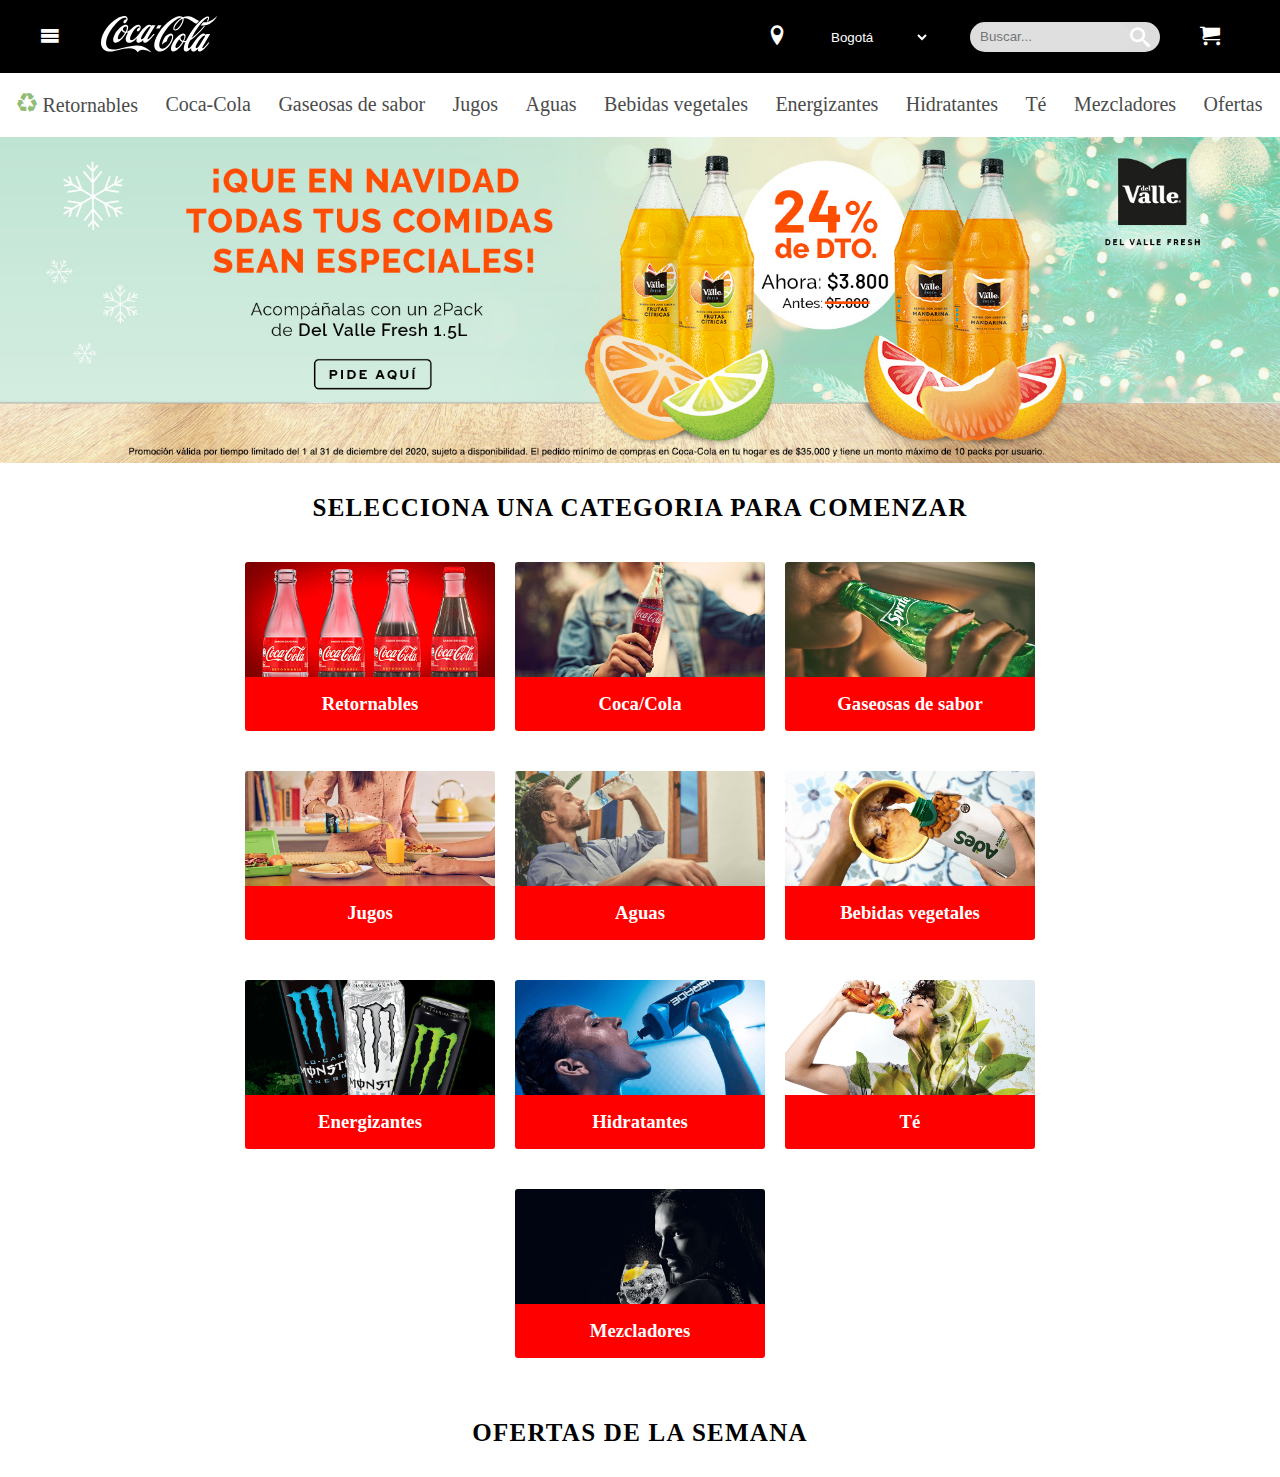
==== index.html @ a93de2f4 "header-sleider-categorias" ====
<!DOCTYPE html>
<html lang="en">
<head>
    <meta charset="UTF-8">
    <meta name="viewport" content="width=device-width, initial-scale=1.0">
    <title>Coca-Cola</title>
    <link rel="icon" href="/images/icon.png">
    <link rel="stylesheet" href="/css/estilos.css">
    <link rel="stylesheet" href="/css/mediaqueris.css">
    <link rel="stylesheet" href="../package/swiper-bundle.min.css">
</head>
<body>
    <main>
        <!-- header -->
        <header class="header">
            <div class="header-menu">
                <div class="header-container">
                    <ul>
                        <li class="burger-menu"><i class="icon-menu"></i></li>
                        <li>
                            <img src="/images/coca-cola-logo.svg" alt="">
                        </li>
                    </ul>
                </div>
                <div class="header-container">
                    <ul>
                        <li><i class="icon-location"></i></li>
                        <li>
                            <select name="Citys">
                                <option value="1">Bogotá</option> 
                                <option value="2">Bucaramanga</option> 
                                <option value="3">Cali</option>
                                <option value="10">Medellín</option> 
                                <option value="11">Barranquilla</option> 
                                <option value="12">Cartagena</option> 
                            </select>
                        </li>
                        <li>
                            <div class="search-input-container">
                                <input type="text" placeholder="Buscar...">
                                <i class="icon-search"></i>
                            </div>
                        </li>
                        <li><i class="icon-cart"></i></li>
                    </ul>
                </div>
            </div>
            <nav class="header-menu-nav">
                <ul class="menu-nav">
                    <li><a href=""><i class="icon-recycle"></i> Retornables</a></li>
                    <li><a href="">Coca-Cola</a></li>
                    <li><a href="">Gaseosas de sabor</a></li>
                    <li><a href="">Jugos</a></li>
                    <li><a href="">Aguas</a></li>
                    <li><a href="">Bebidas vegetales</a></li>
                    <li><a href="">Energizantes</a></li>
                    <li><a href="">Hidratantes</a></li>
                    <li><a href="">Té</a></li>
                    <li><a href="">Mezcladores</a></li>
                    <li><a href="">Ofertas</a></li>
                </ul>
            </nav>
        </header>
         <!-- Swiper -->
        <div class="swiper-container">
            <div class="swiper-wrapper">
                <div class="swiper-slide"><img src="/images/-DT-BannerDesktop-1.png" alt=""></div>
                <!-- <div class="swiper-slide"><img src="/images/-DT-BannerDesktop-2.png" alt=""></div>
                <div class="swiper-slide">Slide 3</div>
                <div class="swiper-slide">Slide 4</div>
                <div class="swiper-slide">Slide 5</div>
                <div class="swiper-slide">Slide 6</div>
                <div class="swiper-slide">Slide 7</div>
                <div class="swiper-slide">Slide 8</div>
                <div class="swiper-slide">Slide 9</div>
                <div class="swiper-slide">Slide 10</div> -->
            </div>
            <!-- Add Pagination -->
            <div class="swiper-pagination"></div>
        </div>
        <!-- Categorias -->
        <div class="container">
            <h1>selecciona una categoria para comenzar</h1>
        </div>
        <section id="evento" class="event-list">
            <div class="container">
                <article class="event">
                    <figure class="event-imageContainer">
                        <img class="event-image" src="/images/retornables-coca-cola.jpg" alt="">
                    </figure>
                    <div class="event-detail">
                        <h3 class="event-title">Retornables</h3>
                    </div>
                </article>
                <article class="event">
                    <figure class="event-imageContainer">
                        <img class="event-image" src="/images/coca-cola.jpg" alt="">
                    </figure>
                    <div class="event-detail">
                        <h3 class="event-title">Coca/Cola</h3>
                    </div>
                </article>
                <article class="event">
                    <figure class="event-imageContainer">
                        <img class="event-image" src="/images/sprite.jpg" alt="">
                    </figure>
                    <div class="event-detail">
                        <h3 class="event-title">Gaseosas de sabor</h3>
                    </div>
                </article>
                <article class="event">
                    <figure class="event-imageContainer">
                        <img class="event-image" src="/images/jugo-del-valle.jpg" alt="">
                    </figure>
                    <div class="event-detail">
                        <h3 class="event-title">Jugos</h3>
                    </div>
                </article>
                <article class="event">
                    <figure class="event-imageContainer">
                        <img class="event-image" src="/images/manatial.jpg" alt="">
                    </figure>
                    <div class="event-detail">
                        <h3 class="event-title">Aguas</h3>
                    </div>
                </article>
                <article class="event">
                    <figure class="event-imageContainer">
                        <img class="event-image" src="/images/ades.jpg" alt="">
                    </figure>
                    <div class="event-detail">
                        <h3 class="event-title">Bebidas vegetales</h3>
                    </div>
                </article>
                <article class="event">
                    <figure class="event-imageContainer">
                        <img class="event-image" src="/images/energizante.jpg" alt="">
                    </figure>
                    <div class="event-detail">
                        <h3 class="event-title">Energizantes</h3>
                    </div>
                </article>
                <article class="event">
                    <figure class="event-imageContainer">
                        <img class="event-image" src="/images/powerade.jpg" alt="">
                    </figure>
                    <div class="event-detail">
                        <h3 class="event-title">Hidratantes</h3>
                    </div>
                </article>
                <article class="event">
                    <figure class="event-imageContainer">
                        <img class="event-image" src="/images/fuzete.jpg" alt="">
                    </figure>
                    <div class="event-detail">
                        <h3 class="event-title">Té</h3>
                    </div>
                </article>
                <article class="event">
                    <figure class="event-imageContainer">
                        <img class="event-image" src="/images/mezcladores-category.jpg" alt="">
                    </figure>
                    <div class="event-detail">
                        <h3 class="event-title">Mezcladores</h3>
                    </div>
                </article>
            </div>
        </section>
        <!-- ofertas de la seman -->
        <div class="container">
            <h1>ofertas de la semana</h1>
        </div>
        <section class="saleWekeed">

        </section>

        <!-- Swiper JS -->
        <!-- <script src="https://unpkg.com/swiper/swiper-bundle.min.js"></script> -->
    
        <!-- Initialize Swiper -->
        <!-- <script>
            var swiper = new Swiper('.swiper-container', {
          pagination: {
            el: '.swiper-pagination',
          },
        });
        </script> -->
    </main>
</body>
<script src="/js/slider.js"></script>
</html>
---- css/estilos.css ----
/* ----------------------------------------Estilo iconos---------------------------------------------- */
@font-face {
    font-family: 'icomoon';
    src:  url('/fonts/fonts/icomoon.eot?r5sw91');
    src:  url('/fonts/fonts/icomoon.eot?r5sw91#iefix') format('embedded-opentype'),
      url('/fonts/fonts/icomoon.ttf?r5sw91') format('truetype'),
      url('/fonts/fonts/icomoon.woff?r5sw91') format('woff'),
      url('/fonts/fonts/icomoon.svg?r5sw91#icomoon') format('svg');
    font-weight: normal;
    font-style: normal;
    font-display: block;
  }
  
  [class^="icon-"], [class*=" icon-"] {
    /* use !important to prevent issues with browser extensions that change fonts */
    font-family: 'icomoon' !important;
    speak: never;
    font-style: normal;
    font-weight: normal;
    font-variant: normal;
    text-transform: none;
    line-height: 1;
  
    /* Better Font Rendering =========== */
    -webkit-font-smoothing: antialiased;
    -moz-osx-font-smoothing: grayscale;
  }
  
  .icon-recycle:before {
    content: "\e904";
    color: #90bc76;
  }
  .icon-search:before {
    content: "\e903";
  }
  .icon-location:before {
    content: "\e900";
  }
  .icon-cart:before {
    content: "\e901";
  }
  .icon-menu:before {
    content: "\e902";
  }
  
  /*------------------------------------------------html body-------------------------------------*/
  /* html, body {
      position: relative;
      height: 100%;
    }

    body {
      background: #eee;
      font-family: Helvetica Neue, Helvetica, Arial, sans-serif;
      font-size: 14px;
      color: #000;
      margin: 0;
      padding: 0;
    } */
    *{
      margin: 0;
      padding: 0;
    }
    img{
      max-width: 100%;
      }
/* --------------------------------------------Estilos Header---------------------------------------- */
.header{
    width: 100vw;
}  
.header-menu{
    display: flex;
    align-items: center;
    justify-content: space-between;
    background-color: black;
    padding: 15px 30px;
  }
  .header-menu i{
      color: white;
      font-size: 20px;
  }

  .header-container1{
      width: 50%;
      display: flex;
      justify-content: flex-end;
  }
  .header-container ul{
      display: flex;
      list-style: none;
      align-items: center;
  }
  .header-container li{
      margin-right: 20px;
      padding: 0 10px;
  }
.icon-search{
    margin-right: 30px;
}
 .search-input-container{
    width: 190px;
    border-radius: 15px;
    /* border: 1px solid #def1e5; */
    display: flex;
    justify-content: center;
    align-items: center;
    background-color: hsla(0,0%,87.8%,.99);
 }
  header select{
      background-color: black;
      color: white;
      border: none;
  }
  header input{
      background-color: hsla(0,0%,87.8%,.86);
      width: 150px;
      color: white;
      border-radius: 15px;
      border: none;
      outline: none;
      height: 30px;
      margin-left: 30px;
  }
  /* -----------------------------------------Estilos Nav----------------------------------------------- */
.menu-nav{
    display: flex;
    list-style: none;
    justify-content: space-evenly;
    -webkit-box-shadow: -2px 9px 11px -4px rgba(0,0,0,0.74);
    -moz-box-shadow: -2px 9px 11px -4px rgba(0,0,0,0.74);
    box-shadow: -2px 9px 11px -4px rgba(0,0,0,0.74);
}
.menu-nav li{
    /* font-family: roboto; */
    font-size: 20px;
    margin-top: 20px;
    margin-bottom: 20px;
    padding: 0 10px;
}
.menu-nav a{
    text-decoration: none;
    color: #4b4b4b;
}

/* --------------------------------------------Estilos carrusel---------------------------- */
.swiper-container {
  width: 100%;
  height: 100%;
}

.swiper-slide {
  text-align: center;
  font-size: 18px;
  background: #fff;

  /* Center slide text vertically */
  display: -webkit-box;
  display: -ms-flexbox;
  display: -webkit-flex;
  display: flex;
  -webkit-box-pack: center;
  -ms-flex-pack: center;
  -webkit-justify-content: center;
  justify-content: center;
  -webkit-box-align: center;
  -ms-flex-align: center;
  -webkit-align-items: center;
  align-items: center;
}
/* .swiper-slide img{
  max-width: 100%;
} */
/* -----------------------------------------Categorias------------------------------------------ */
.container h1{
   justify-content: center;
    text-align: center;
    text-transform: uppercase;
    font-size: 25px;
    line-height: 29px;
    letter-spacing: 1.25px;
    font-weight: 700;
    margin: 30px 0;
}
.event-list{
  display: flex;
  flex-wrap: wrap;
}
.event{
  margin: 1%;
  width: 25%;
  border-radius: 3px;
  overflow: hidden;
  flex-shrink: 0;
  /* background-color: #f4fbff; */
  margin-bottom: 30px;
}
.event img{
  width: 250px;
  height: 115px;
  object-fit: cover;
  margin: 0;
}
.event-imageContainer{
  margin: 0;
}
.event-detail{
  /* margin: 40px 0px; */
  margin-top: -4px;
  background-color: red;
  color: white;
  position: relative;
  padding: 1em;
  text-align: center;
}
.container{
  max-width: 1000px;
  width: 100%;
  margin: 0 auto;
  display: inherit;
  justify-content: center;
  align-items: inherit;
  height: inherit;
  flex-wrap: inherit;
}
---- css/mediaqueris.css ----
@media screen and (min-width: 1024px) { 

}
@media screen and (min-width: 768px) { 
    .header-container{
        display: flex;
        flex-wrap: wrap;
    }
}
@media screen and (min-width: 480px) {

 }
@media screen and (min-width: 320px) {

 }
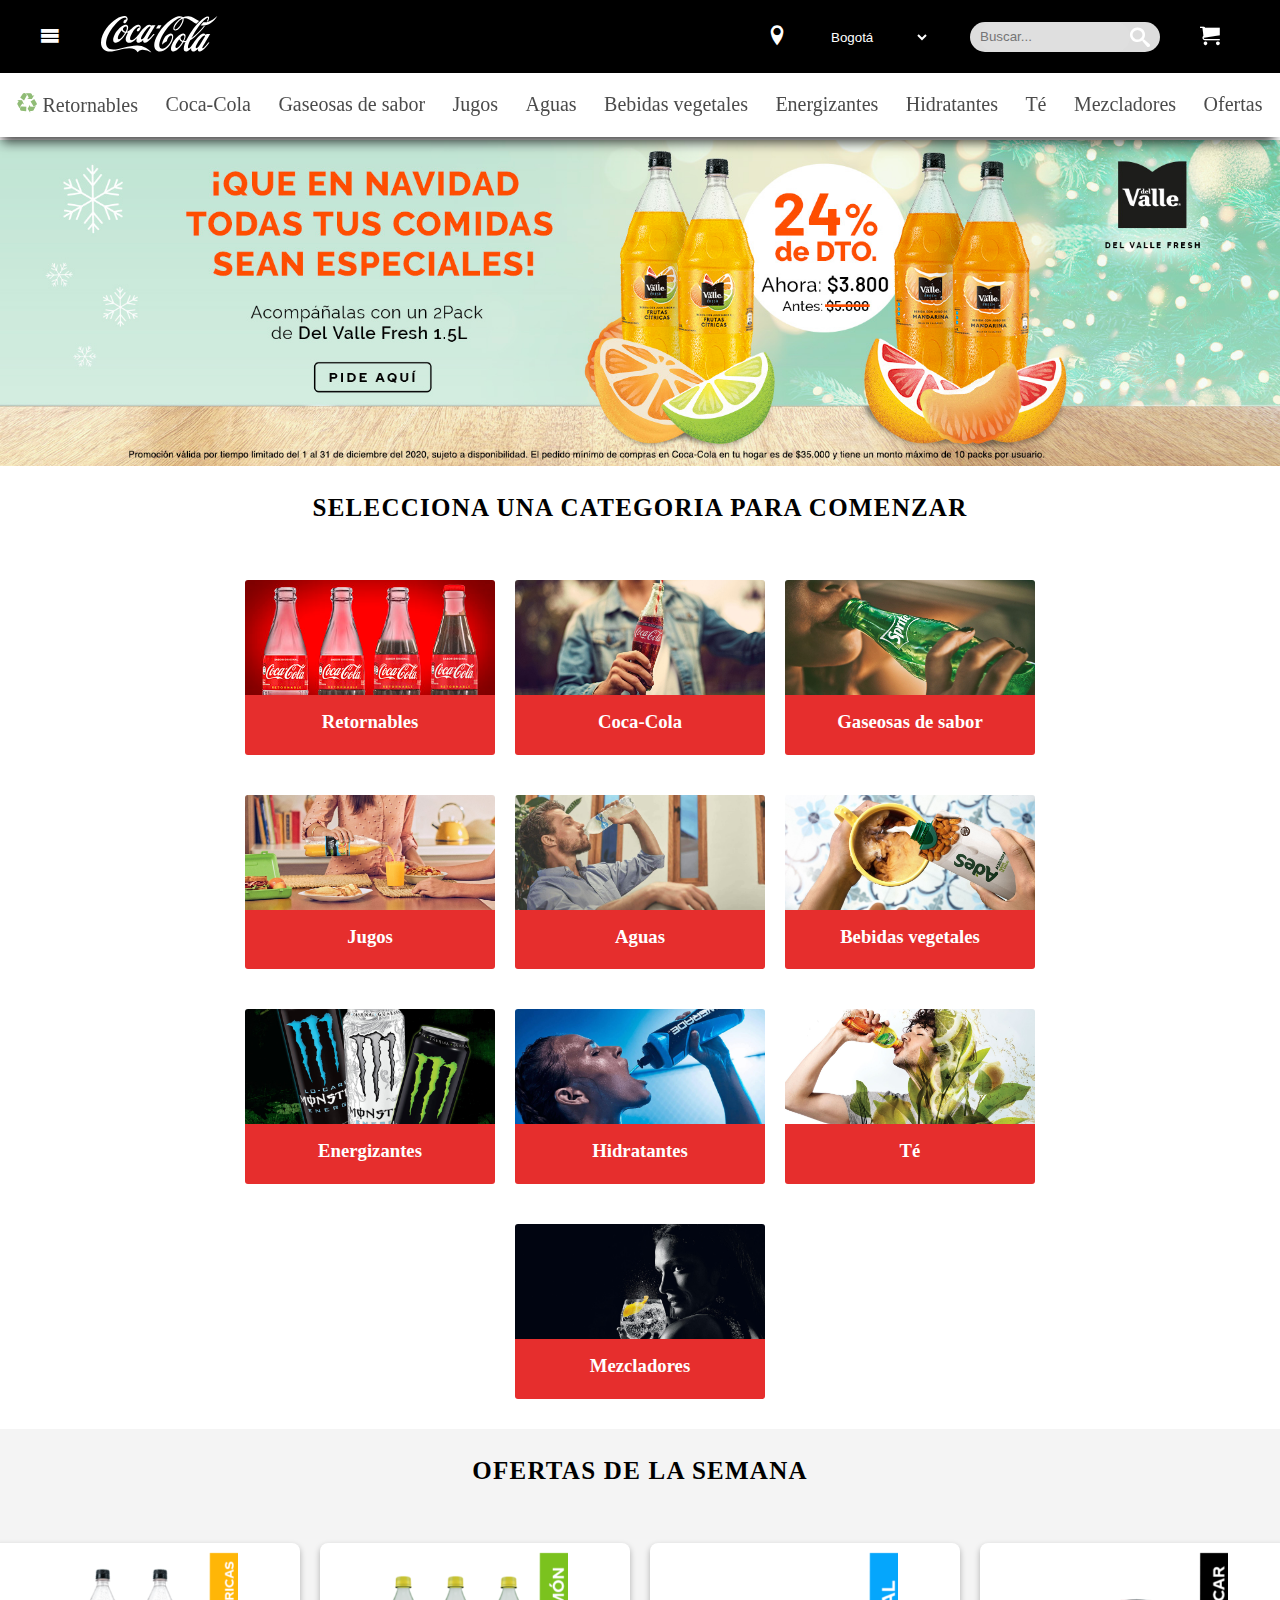
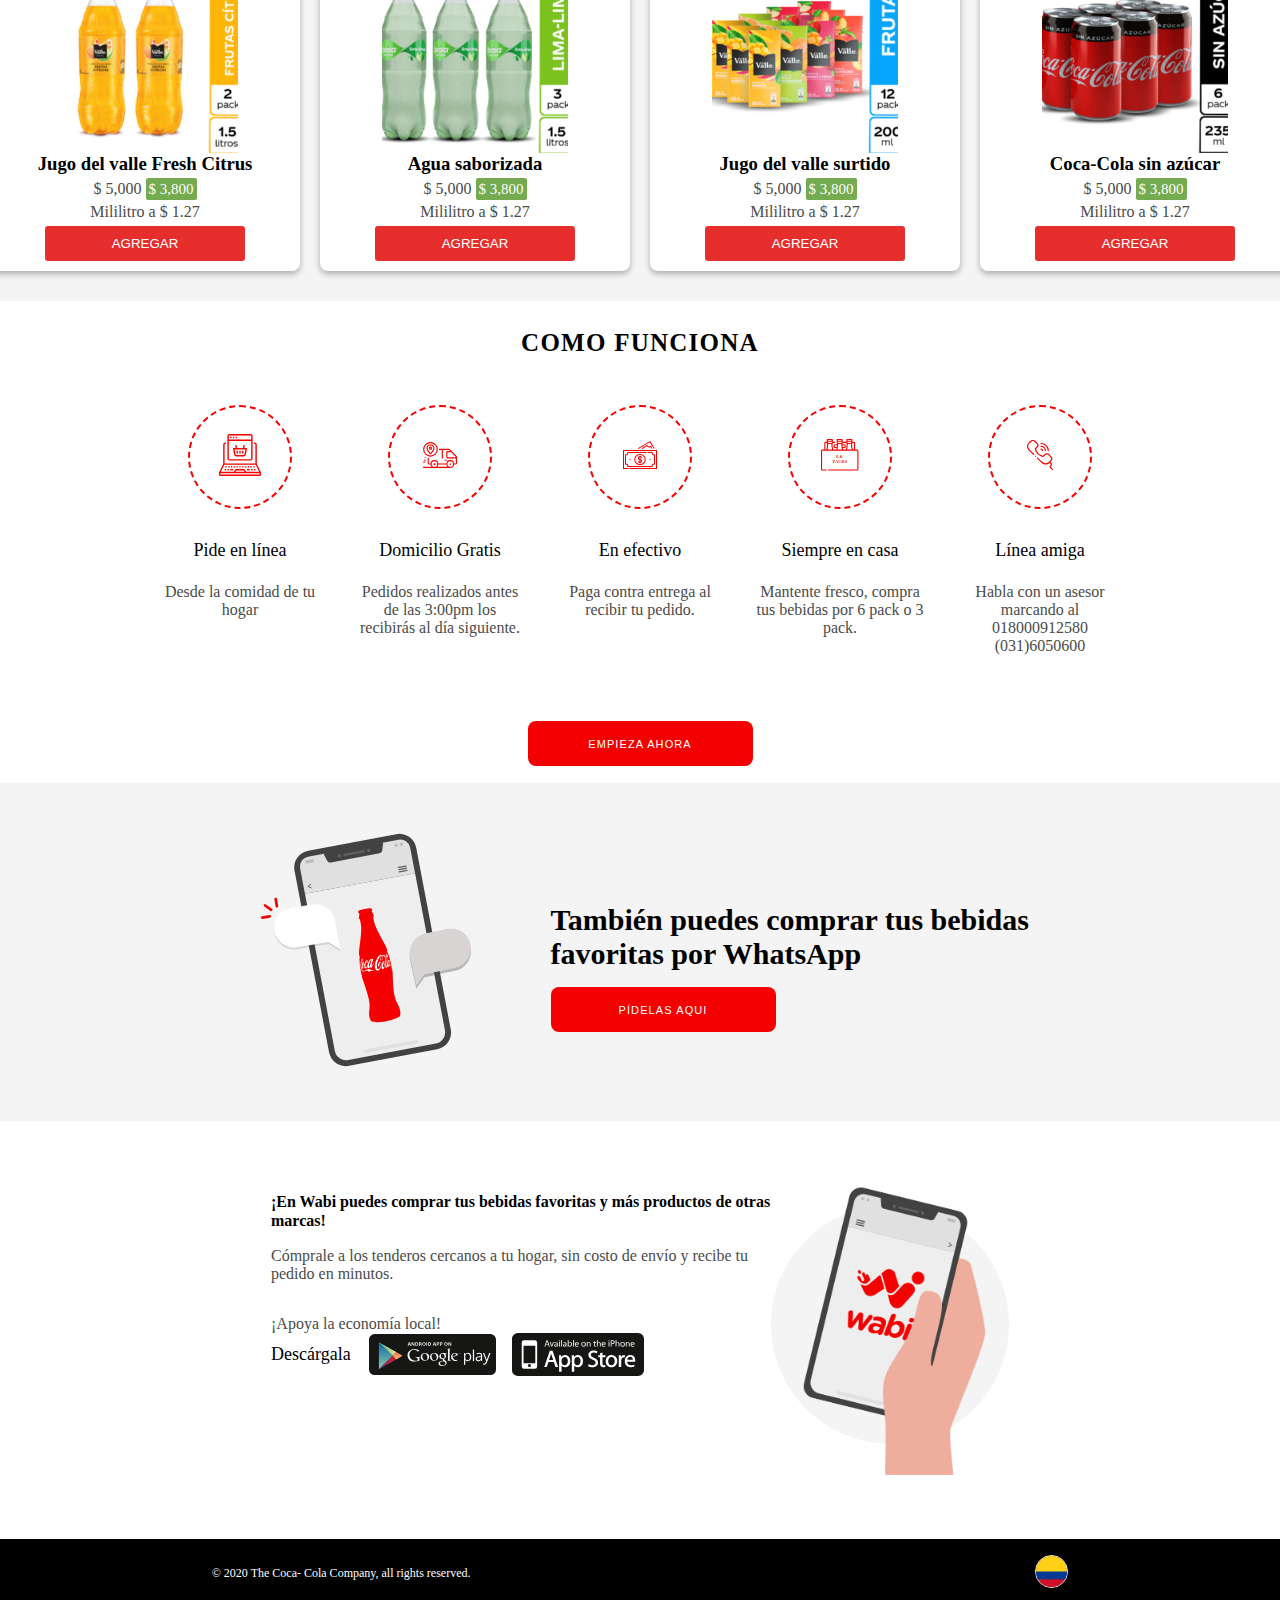
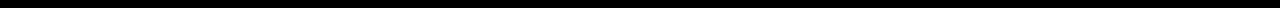
==== commit d5c9ecd0: "pagina terminada version desktop" ====
--- a/index.html
+++ b/index.html
@@ -79,11 +79,11 @@
             <div class="swiper-pagination"></div>
         </div>
         <!-- Categorias -->
-        <div class="container">
-            <h1>selecciona una categoria para comenzar</h1>
-        </div>
         <section id="evento" class="event-list">
             <div class="container">
+                <h1>selecciona una categoria para comenzar</h1>
+            </div>
+            <div class="container">
                 <article class="event">
                     <figure class="event-imageContainer">
                         <img class="event-image" src="/images/retornables-coca-cola.jpg" alt="">
@@ -97,7 +97,7 @@
                         <img class="event-image" src="/images/coca-cola.jpg" alt="">
                     </figure>
                     <div class="event-detail">
-                        <h3 class="event-title">Coca/Cola</h3>
+                        <h3 class="event-title">Coca-Cola</h3>
                     </div>
                 </article>
                 <article class="event">
@@ -166,14 +166,168 @@
                 </article>
             </div>
         </section>
-        <!-- ofertas de la seman -->
-        <div class="container">
-            <h1>ofertas de la semana</h1>
-        </div>
-        <section class="saleWekeed">
-
-        </section>
-
+        <!-- ofertas de la semana -->
+        <section class="sale-Wekeed">
+            <div class="container">
+                <h1>ofertas de la semana</h1>
+            </div>
+            <div class="container2">
+                <article class="sale">
+                    <figure class="img-container">
+                        <img src="/images/Jugo Del Valle Fresh-DT-HeroImages-DVFreshCitrus-1500ml-2Pack-CO-QSC-624x624-10_2020 (1).png-01333597-4f72-48d4-aadb-0527a4635b61.png" alt="">
+                    </figure>
+                    <h3>Jugo del valle Fresh Citrus</h3>
+                    <p>$ 5,000 <span>$ 3,800</span></p>
+                    <p>Mililitro a $ 1.27</p>
+                    <div class="button"><button>agregar</button></div>
+                </article>
+                <article class="sale">
+                    <figure class="img-container">
+                        <img src="/images/testt-DT-HeroImages-BrisaLimón-1500ml-3Pack-CO-QSC-624x624-17_06_2020.png" alt="">
+                    </figure>
+                    <h3>Agua saborizada</h3>
+                    <p>$ 5,000 <span>$ 3,800</span></p>
+                    <p>Mililitro a $ 1.27</p>
+                    <div class="button"><button>agregar</button></div>
+                </article>
+                <article class="sale">
+                    <figure class="img-container">
+                        <img src="/images/DT-HeroImages-DVFrutal-12Pack-CO-QSC-624x624-02_07_2020 (1).png" alt="">
+                    </figure>
+                    <h3>Jugo del valle surtido</h3>
+                    <p>$ 5,000 <span>$ 3,800</span></p>
+                    <p>Mililitro a $ 1.27</p>
+                    <div class="button"><button>agregar</button></div>
+                </article>
+                <article class="sale">
+                    <figure class="img-container">
+                        <img src="/images/Hero-Image-CCSA-235ml-6Pack-624x624 (3).png" alt="">
+                    </figure>
+                    <h3>Coca-Cola sin azúcar</h3>
+                    <p>$ 5,000 <span>$ 3,800</span></p>
+                    <p>Mililitro a $ 1.27</p>
+                    <div class="button"><button>agregar</button></div>
+                </article>
+            </div>
+        </section>
+        <!------------------------------------------------------- Seccion como funciona ------------------------------------------------>
+        <section class="steps">
+            <div class="container">
+                <h1>como funciona</h1>
+            </div>
+            <div class="container2">
+                <div class="steps-container">
+                    <div class="steps-container-img">
+                       <figure>
+                            <img src="/images/compra-coca-cola.svg" alt="">
+                        </figure>
+                    </div>
+                    <div class="container-text">
+                        <h4>Pide en línea</h4>
+                        <div>
+                            <p>Desde la comidad de tu hogar</p>
+                        </div>
+                    </div>
+                </div>
+                <div class="steps-container">
+                    <div class="steps-container-img">
+                       <figure>
+                            <img src="/images/entregas-coca-cola.svg" alt="">
+                        </figure>
+                    </div>
+                    <div class="container-text">
+                        <h4>Domicilio Gratis</h4>
+                        <div>
+                            <p>Pedidos realizados antes de las 3:00pm los recibirás al día siguiente.</p>
+                        </div>
+                    </div>
+                </div>
+                <div class="steps-container">
+                    <div class="steps-container-img">
+                       <figure>
+                            <img src="/images/paga-en-casa-coca-cola.svg" alt="">
+                        </figure>
+                    </div>
+                    <div class="container-text">
+                        <h4>En efectivo</h4>
+                        <div>
+                            <p>Paga contra entrega al recibir tu pedido.</p>
+                        </div>
+                    </div>
+                </div>
+                <div class="steps-container">
+                    <div class="steps-container-img">
+                       <figure>
+                            <img src="/images/combos-coca-cola.svg" alt="">
+                        </figure>
+                    </div>
+                    <div class="container-text">
+                        <h4>Siempre en casa</h4>
+                        <div>
+                            <p>Mantente fresco, compra tus bebidas por 6 pack o 3 pack.</p>
+                        </div>
+                    </div>
+                </div>
+                <div class="steps-container">
+                    <div class="steps-container-img">
+                       <figure>
+                            <img src="/images/contacto-coca-cola.svg" alt="">
+                        </figure>
+                    </div>
+                    <div class="container-text">
+                        <h4>Línea amiga</h4>
+                        <div>
+                            <p>Habla con un asesor marcando al 018000912580 (031)6050600</p>
+                        </div>
+                    </div>
+                </div>
+            </div>
+            <div class="container">
+                <button class="button3">Empieza ahora</button>
+            </div>
+        </section>
+        <!------------------------------------------seccion whatsapp----------------------  -->
+        <section class="whatsapp-container">
+            <div class="section-container">
+                <div class="img-container">
+                    <figure>
+                        <img src="/images/reloj-mesa.svg" alt="">
+                    </figure>    
+                </div>
+                <div class="text-container">
+                    <h6>También puedes comprar tus bebidas favoritas por WhatsApp</h6>    
+                    <button class="button3">Pídelas aqui</button>
+                </div>
+            </div>
+        </section>
+        <!------------------------------------------ seccion wambi------------------------- -->
+        <section class="wambi">
+            <div class="wambi-container">
+                <div class="wambi-container-seccion1">
+                    <div class="wambi-text">
+                        <h6>¡En Wabi puedes comprar tus bebidas favoritas y más productos de otras marcas!</h6>
+                        <p>Cómprale a los tenderos cercanos a tu hogar, sin costo de envío y recibe tu pedido en minutos.</p>
+                        <label for="">¡Apoya la economía local!</label>
+                    </div>
+                    <div class="wambi-apps">
+                        <p>Descárgala</p>
+                        <a href=""><img src="/images/playstore.svg" alt=""></a>
+                        <a href=""><img src="/images/appstore.svg" alt=""></a>
+                    </div>
+                </div>
+                <div class="wambi-container-section2">
+                    <img src="/images/wabi.png" alt="" class="wambi-img">
+                </div>
+            </div>
+        </section>
+        <footer>
+            <div class="footer-container">
+                <p>© 2020 The Coca- Cola Company, all rights reserved.</p>
+                <div class="footer-img">
+                    <img src="/images//co.jpg" alt="">
+                </div>
+            </div>
+        </footer>
         <!-- Swiper JS -->
         <!-- <script src="https://unpkg.com/swiper/swiper-bundle.min.js"></script> -->
     
--- a/css/estilos.css
+++ b/css/estilos.css
@@ -67,6 +67,7 @@
 /* --------------------------------------------Estilos Header---------------------------------------- */
 .header{
     width: 100vw;
+    position: fixed;
 }  
 .header-menu{
     display: flex;
@@ -129,6 +130,7 @@
     -webkit-box-shadow: -2px 9px 11px -4px rgba(0,0,0,0.74);
     -moz-box-shadow: -2px 9px 11px -4px rgba(0,0,0,0.74);
     box-shadow: -2px 9px 11px -4px rgba(0,0,0,0.74);
+    background-color: white;
 }
 .menu-nav li{
     /* font-family: roboto; */
@@ -167,9 +169,10 @@
   -webkit-align-items: center;
   align-items: center;
 }
-/* .swiper-slide img{
+.swiper-slide img{
   max-width: 100%;
-} */
+  margin-top: 140px;
+}
 /* -----------------------------------------Categorias------------------------------------------ */
 .container h1{
    justify-content: center;
@@ -193,6 +196,7 @@
   flex-shrink: 0;
   /* background-color: #f4fbff; */
   margin-bottom: 30px;
+  cursor: pointer;
 }
 .event img{
   width: 250px;
@@ -206,11 +210,12 @@
 .event-detail{
   /* margin: 40px 0px; */
   margin-top: -4px;
-  background-color: red;
+  background-color: #e62e2d;
   color: white;
   position: relative;
   padding: 1em;
   text-align: center;
+  position: inherit;
 }
 .container{
   max-width: 1000px;
@@ -221,4 +226,282 @@
   align-items: inherit;
   height: inherit;
   flex-wrap: inherit;
+}
+/* ----------------------------------------------estilos promosiones de la semana----------------------------------------------- */
+.sale-Wekeed{
+  display: flex;
+  flex-wrap: wrap;
+  background-color: #f4f4f4;
+}
+.sale{
+  margin: 1%;
+  width: 25%;
+  border-radius: 3px;
+  overflow: hidden;
+  flex-shrink: 0;
+  /* background-color: #f4fbff; */
+  margin-bottom: 30px;
+  background-color: white;
+  padding: 10px 30px;
+  box-shadow: 0 3px 6px 0 rgba(0,0,0,.29);
+  border-radius: 8px; 
+  position: relative;
+  position: inherit;
+}
+.img-container{
+  text-align: center;
+}
+.sale img{
+  object-fit: cover;
+  margin: 0;
+  vertical-align: middle;
+  border-style: none;
+  height: 200px;
+  -webkit-backface-visibility: hidden;
+  backface-visibility: hidden;
+}
+.sale-Wekeed p, h3{
+  text-align: center;
+  margin-bottom: .3em;
+}
+.sale p{
+  color: #4b4b4b;
+}
+.sale-Wekeed p span{
+  background-color: #74aa50;
+  border-radius: 2px;
+  color: white;
+  font-size: 15px;
+  padding: 3px;
+}
+.button{
+  text-align: center;
+}
+button{
+  background-color: #e62e2d;
+  color: white;
+  width: 80%;
+  height: 35px;
+  border-radius: 3px;
+  border: none;
+  outline: none;
+  text-transform: uppercase;
+  cursor: pointer;
+}
+.container2{
+  justify-content: center;
+  max-width: 1000px;
+  width: 100%;
+  margin: 0 auto;
+  display: inherit;
+  align-items: inherit;
+  height: inherit;
+  /* flex-wrap: inherit; */
+}
+/* ----------------------------------------------Estilos como funicona ------------------------------------------------------ */
+.container h1{
+  font-size: 25px;
+  text-align: center;
+  font-weight: 700;
+  letter-spacing: 1.25px;
+  line-height: 24px;
+  margin-bottom: 2em;
+  text-transform: uppercase;
+  text-align: center;
+}
+.steps{
+  display: flex;
+  flex-wrap: wrap;
+  background-color: white;
+}
+.steps-container{
+  width: 350px;
+  margin: 0 1em;
+}
+.steps-container-img{
+  position: inherit;
+  background: #fff;
+  width: 100px;
+  height: 100px;
+  display: flex;
+  align-items: center;
+  justify-content: center;
+  border-radius: 50%;
+  margin: 0 auto 2em;
+  border: 2px dashed #f40000;
+}
+.container-text{
+  margin-bottom: 50px;
+  text-align: center;
+  color: #000;
+  line-height: 18px;
+}
+
+.container-text h4{
+  font-weight: 500;
+  font-size: 18px;
+  display: block;
+    margin-block-start: 1.33em;
+    margin-block-end: 1.33em;
+    margin-inline-start: 0px;
+    margin-inline-end: 0px;
+}
+.container-text div p{
+  display: block;
+  margin-block-start: 1em;
+  margin-block-end: 1em;
+  margin-inline-start: 0px;
+  margin-inline-end: 0px;
+  font-size: 16px;
+  margin: 0;
+  color: #4b4b4b;
+}
+.button2{
+  background-color: #e62e2d;
+  color: white;
+  width: 20%;
+  height: 45px;
+  border-radius: 10px;
+  border: none;
+  outline: none;
+  text-transform: uppercase;
+  cursor: pointer;
+}
+/* ----------------------------------------estilos whatsapp seccion---------------------- */
+.whatsapp-container{
+  min-height: 338px;
+  height: 100%;
+  width: 100%;
+  background-color: #f4f4f4;
+}
+.section-container{
+  justify-content: center;
+  text-align: center;
+  align-items: center;
+  display: flex;
+  height: 100%;
+  padding: 3em 2em;
+}
+.img-container{
+  padding: 0 2em;
+}
+.text-container{
+  max-width: 500px;
+  justify-content: left;
+  text-align: left;
+  padding: 3em 0 0 3em;
+}
+.text-container h6{
+  font-size: 30px;
+}
+.button3{
+  margin: 1.5em 0;
+  font-size: 11px;
+  width: 225px;
+  border: 0;
+  color: #fff;
+  padding: 1em;
+  border-radius: 8px;
+  letter-spacing: 1.1px;
+  min-height: 45px;
+  outline: none;
+  text-transform: uppercase;
+  background: #f40000;
+  transition: all .3s ease-in-out;
+}
+/* ------------------wambi container------------------------------------------- */
+.wambi{
+  min-height: 418px;    
+  height: 100%;
+  width: 100%;
+  background-image: url("https://clientes.coca-cola.com/background-wabi.3106a35a0bc6c38515af.svg");
+}
+.wambi-container{
+  justify-content: center;
+  text-align: center;
+  align-items: center;
+  display: flex;
+  height: 100%;
+  padding: 4em 2em 0;
+}
+.wambi-container-seccion{
+  max-width: 500px;
+  justify-content: left;
+  text-align: left;
+  margin-top: -6em;
+}
+.wambi-container-seccion1{
+  max-width: 500px;
+  justify-content: left;
+  text-align: left;
+  margin-top: -6em;
+}
+.wambi-text{
+  text-align: left;
+}
+.wambi-text h6{
+  font-family: Roboto;
+  font-size: 1rem;
+  margin-bottom: .5rem;
+  font-weight: 500;
+  line-height: 1.2;
+  font-weight: bold;
+}
+.wambi-text p{
+  color: #4b4b4b;
+  margin: 1em 0 2em;
+}
+.wambi-text label{
+  font-weight: 500;
+  margin-bottom: 2em;
+  color: #4b4b4b;
+}
+.wambi-apps{
+  display: flex;
+  align-items: center;
+}
+.wambi-apps p{
+  font-size: 18px;
+  font-weight: 500;
+  margin: 0 1em 0 0;
+}
+.wambi a{
+  margin: 0 1em 0 0;  
+}
+.wambi a img{
+  transition: all .3s ease-in-out;
+  vertical-align: middle;
+  border-style: none;
+}
+.wambi-container-seccion2{
+  padding: 0 2em;
+}
+.wambi-img{
+  width: 238px;
+  height: 290px;
+}
+/* -----------------------------------------estilos footer--------------------------------- */
+footer{
+  background: #000;
+  color: #fff;
+  text-align: center;
+  padding: 1em 0;
+  /* height: 64px; */
+}
+.footer-container{
+  display: flex;
+  align-items: center;
+  justify-content: space-around;
+}
+.footer-container p{
+  font-size: 12px;
+  margin: 0;
+  width: 400px;
+  text-align: left;
+}
+.footer-img img{
+  border-radius: 50%;
+    width: 31px;
+    height: 31px;
+    border: 1px solid #fff;
 }--- a/css/mediaqueris.css
+++ b/css/mediaqueris.css
@@ -6,6 +6,9 @@
         display: flex;
         flex-wrap: wrap;
     }
+    .container{
+        
+    }
 }
 @media screen and (min-width: 480px) {
 
